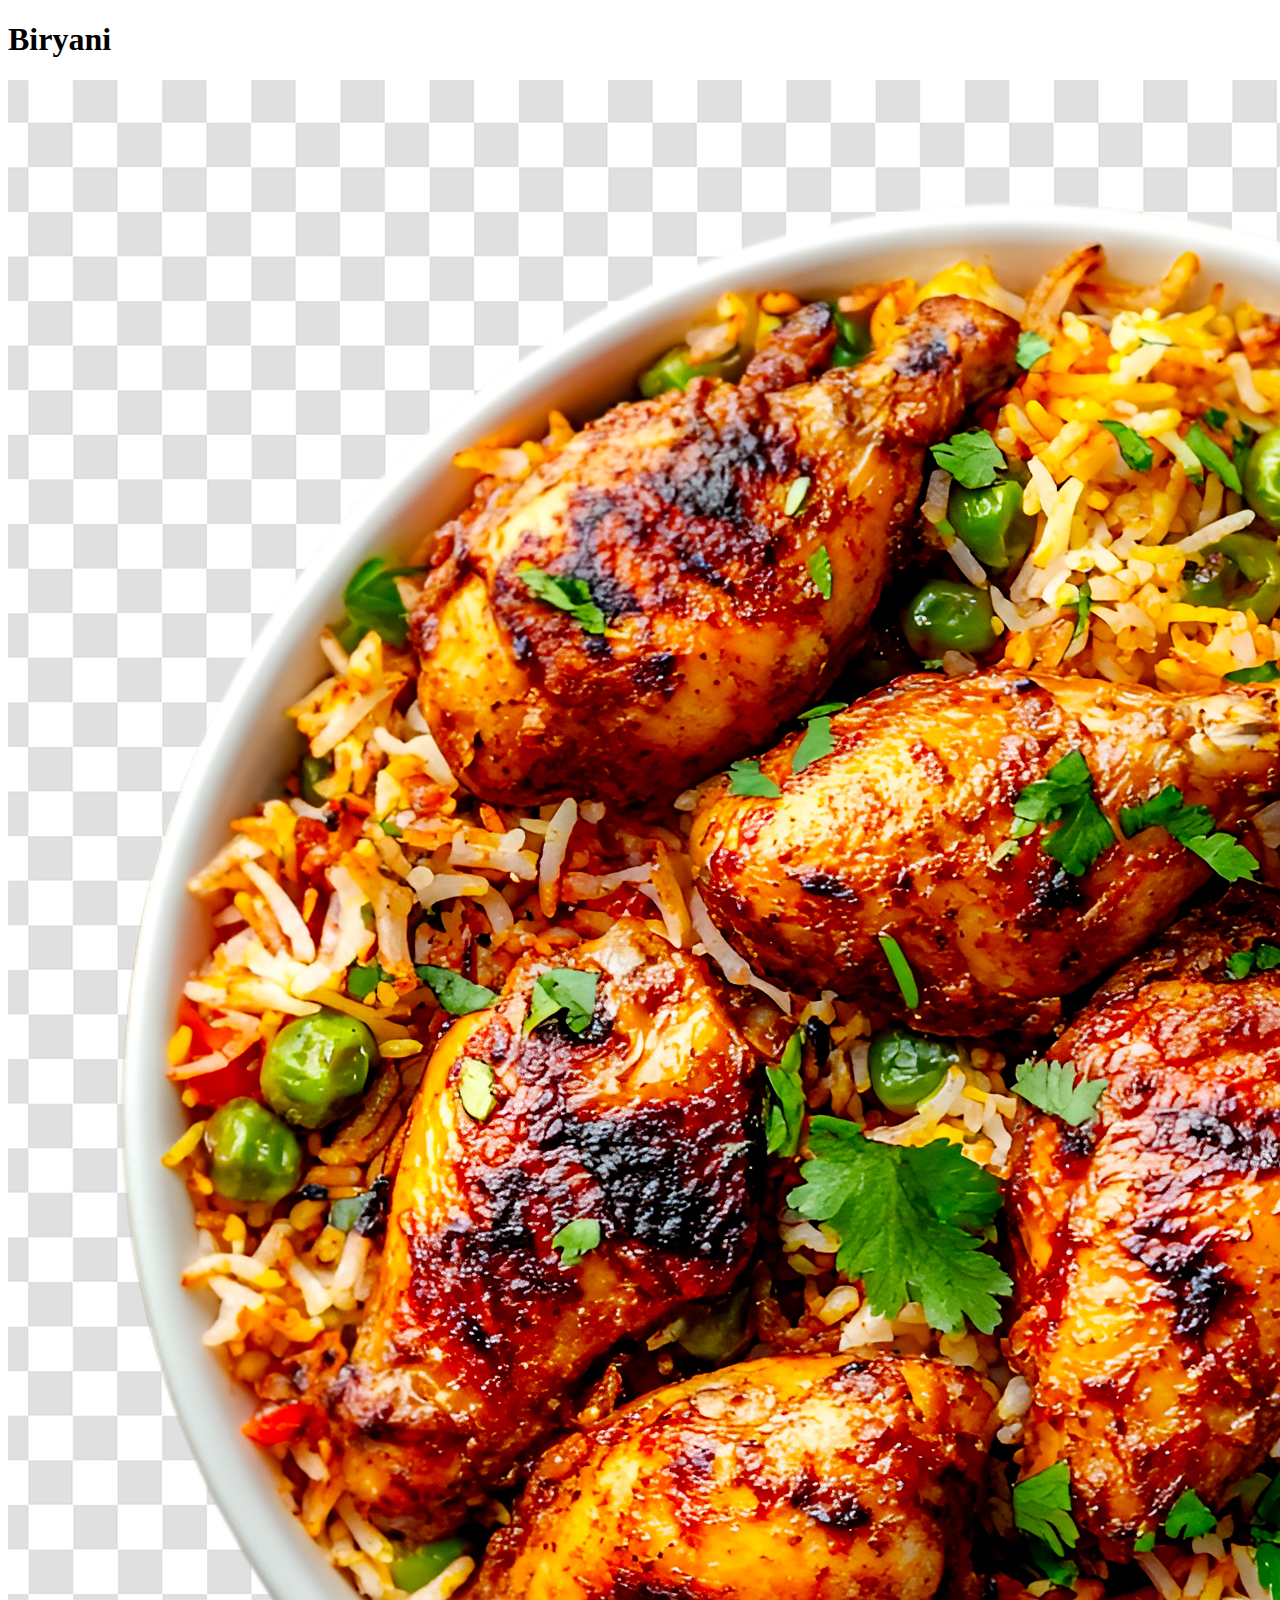
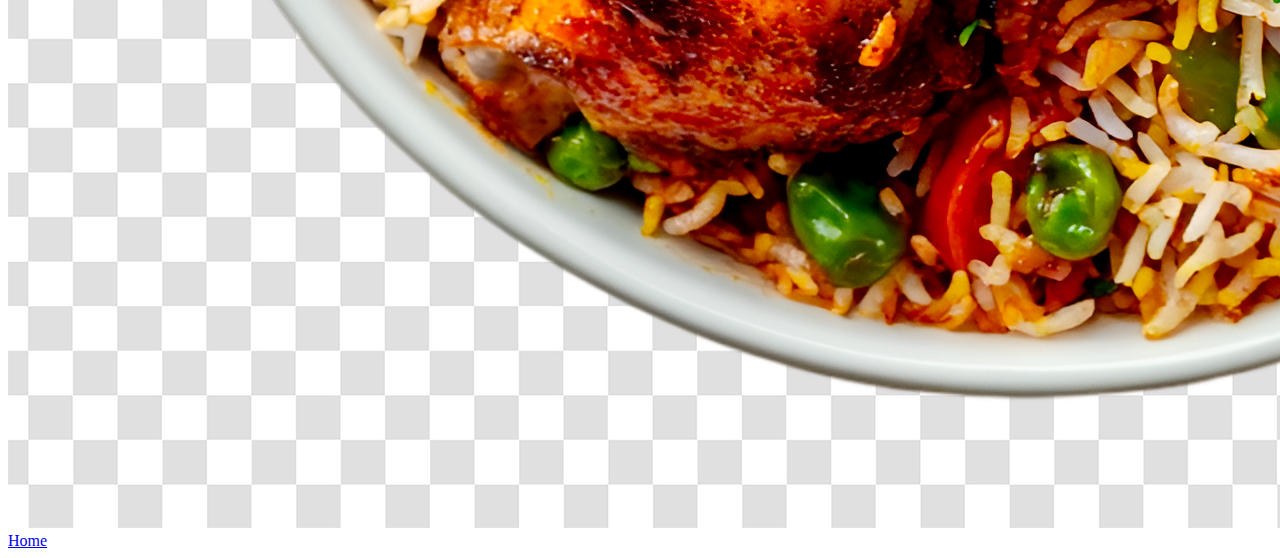
==== recipes/Biryani.html @ ed302f14 "Add image to recipe page" ====
<!DOCTYPE html>
<html lang="en">
<head>
    <meta charset="UTF-8">
    <meta name="viewport" content="width=device-width, initial-scale=1.0">
    <title>Document</title>
</head>
<body>
    <h1>Biryani</h1>
    <img src="./images/Biryani.jpg" alt="Biryani" width="2048" height="2048"> 
    <a href="../index.html">Home</a>
</body>
</html>
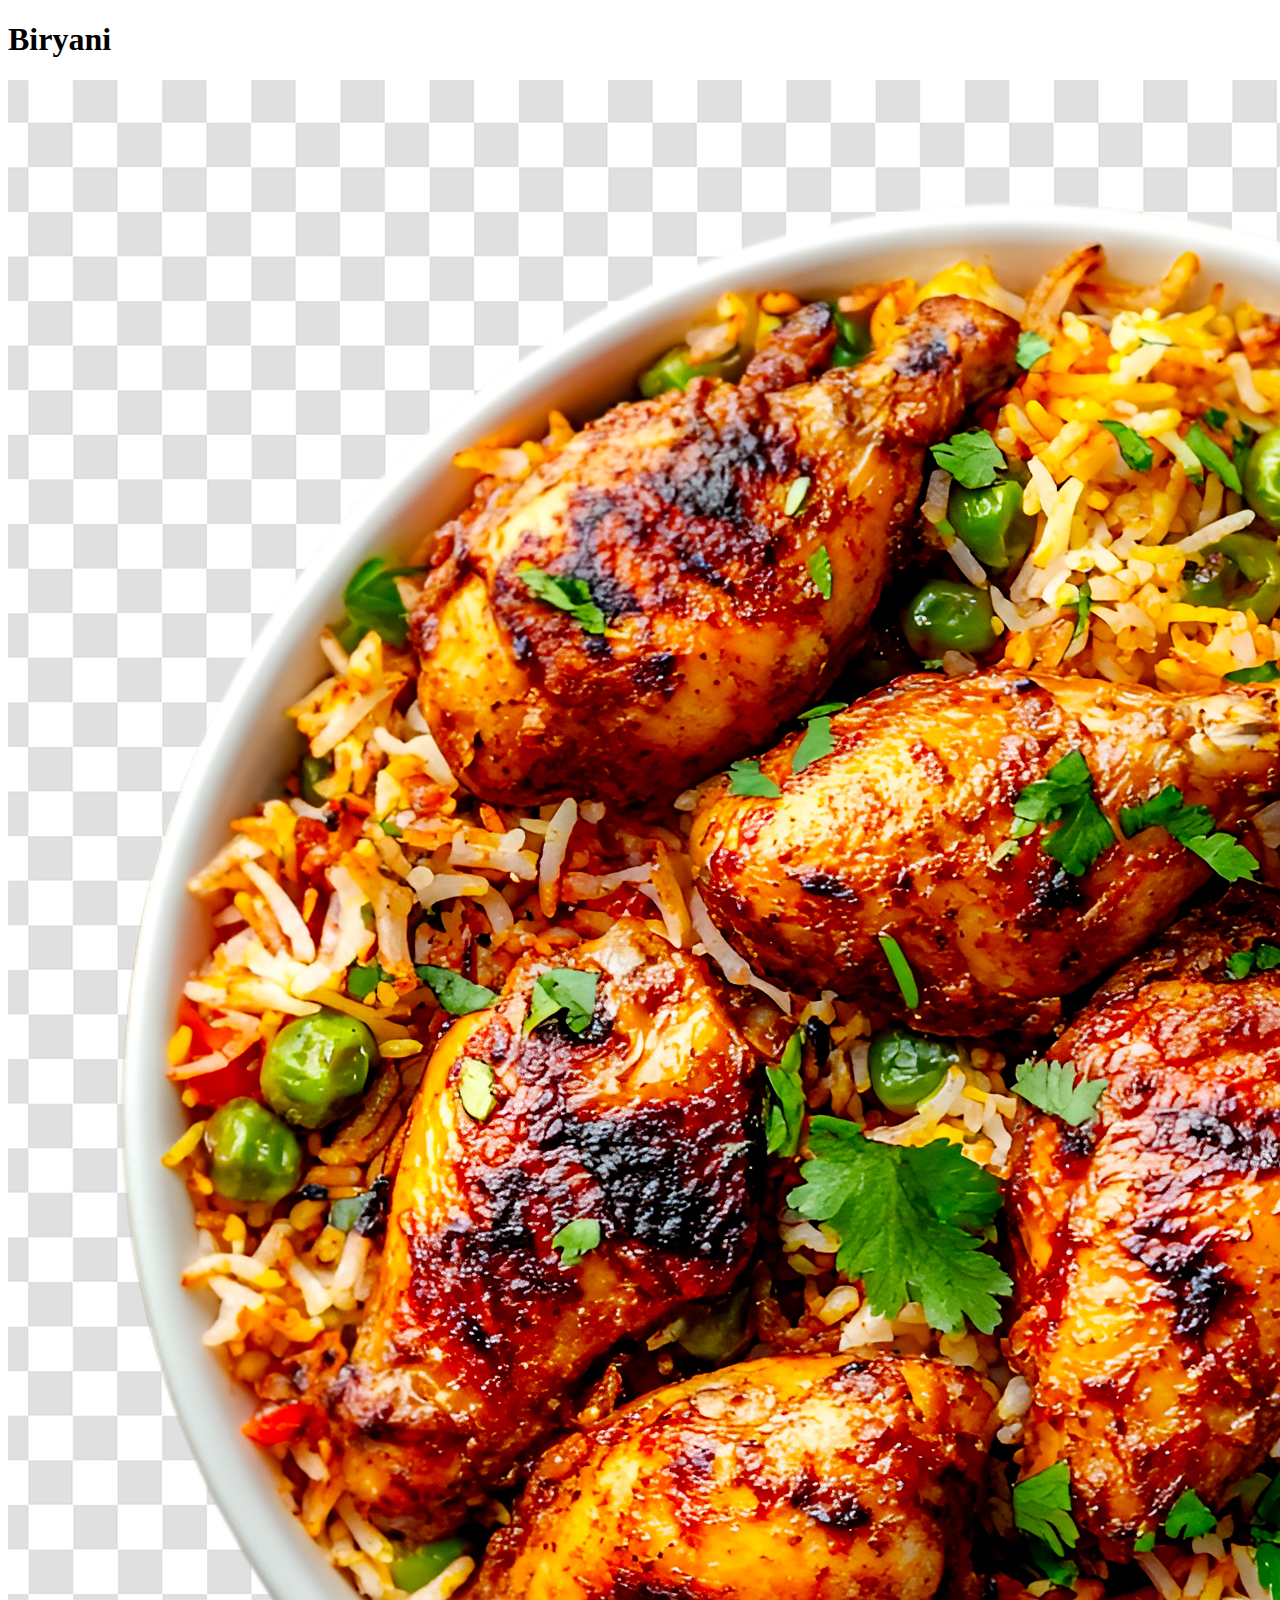
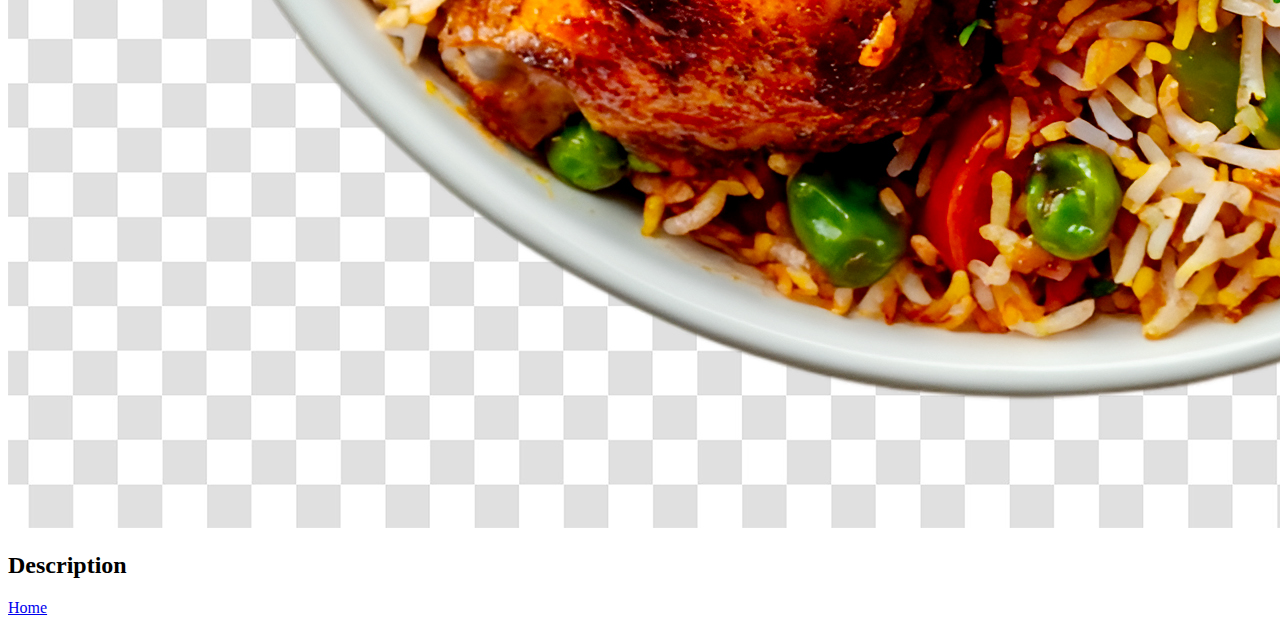
==== commit e8de6a90: "Add Description heading to recipe page" ====
--- a/recipes/Biryani.html
+++ b/recipes/Biryani.html
@@ -7,7 +7,8 @@
 </head>
 <body>
     <h1>Biryani</h1>
-    <img src="./images/Biryani.jpg" alt="Biryani" width="2048" height="2048"> 
+    <img src="./images/Biryani.jpg" alt="Biryani" width="2048" height="2048">
+    <h2>Description</h2> 
     <a href="../index.html">Home</a>
 </body>
 </html>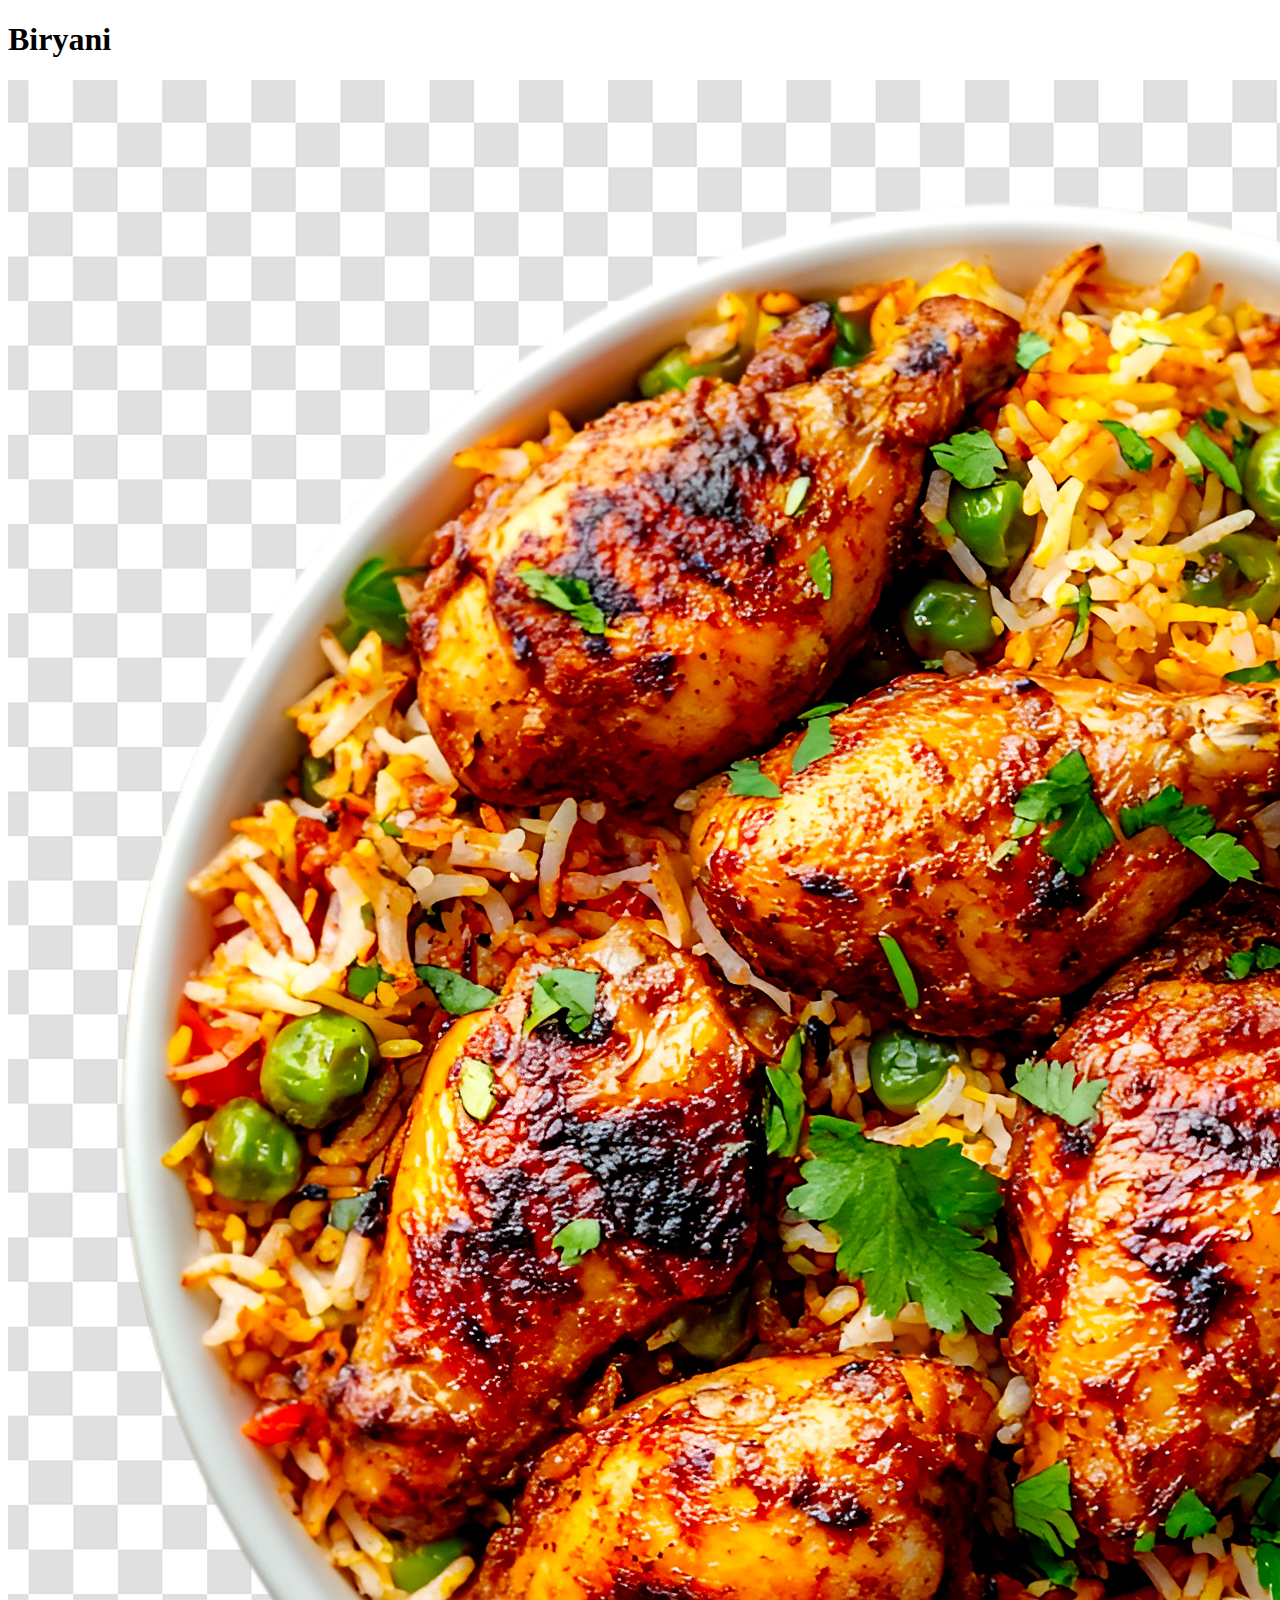
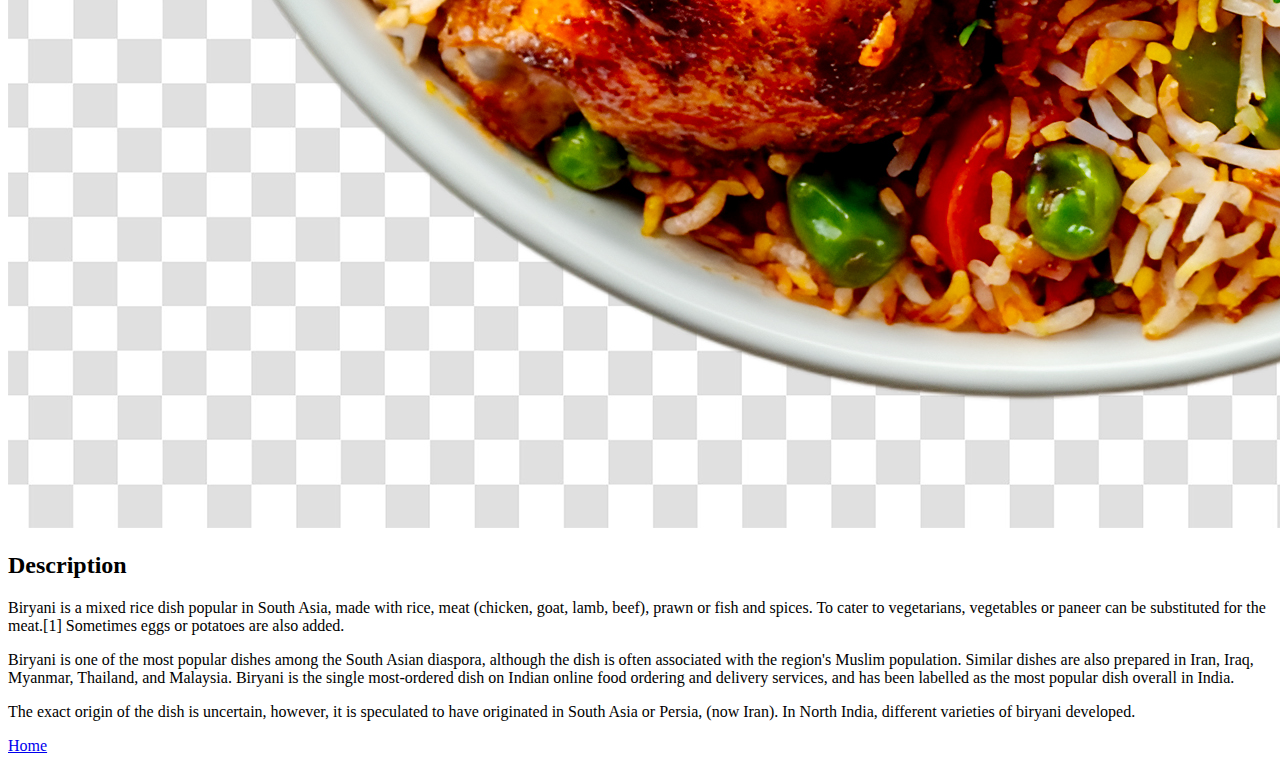
==== commit 320847a9: "Add 3 paragraphs under heading Description" ====
--- a/recipes/Biryani.html
+++ b/recipes/Biryani.html
@@ -9,6 +9,9 @@
     <h1>Biryani</h1>
     <img src="./images/Biryani.jpg" alt="Biryani" width="2048" height="2048">
     <h2>Description</h2> 
+    <p>Biryani is a mixed rice dish popular in South Asia, made with rice, meat (chicken, goat, lamb, beef), prawn or fish and spices. To cater to vegetarians, vegetables or paneer can be substituted for the meat.[1] Sometimes eggs or potatoes are also added.</p>
+    <p>Biryani is one of the most popular dishes among the South Asian diaspora, although the dish is often associated with the region's Muslim population. Similar dishes are also prepared in Iran, Iraq, Myanmar, Thailand, and Malaysia. Biryani is the single most-ordered dish on Indian online food ordering and delivery services, and has been labelled as the most popular dish overall in India.</p>
+    <p>The exact origin of the dish is uncertain, however, it is speculated to have originated in South Asia or Persia, (now Iran). In North India, different varieties of biryani developed.</p>
     <a href="../index.html">Home</a>
 </body>
 </html>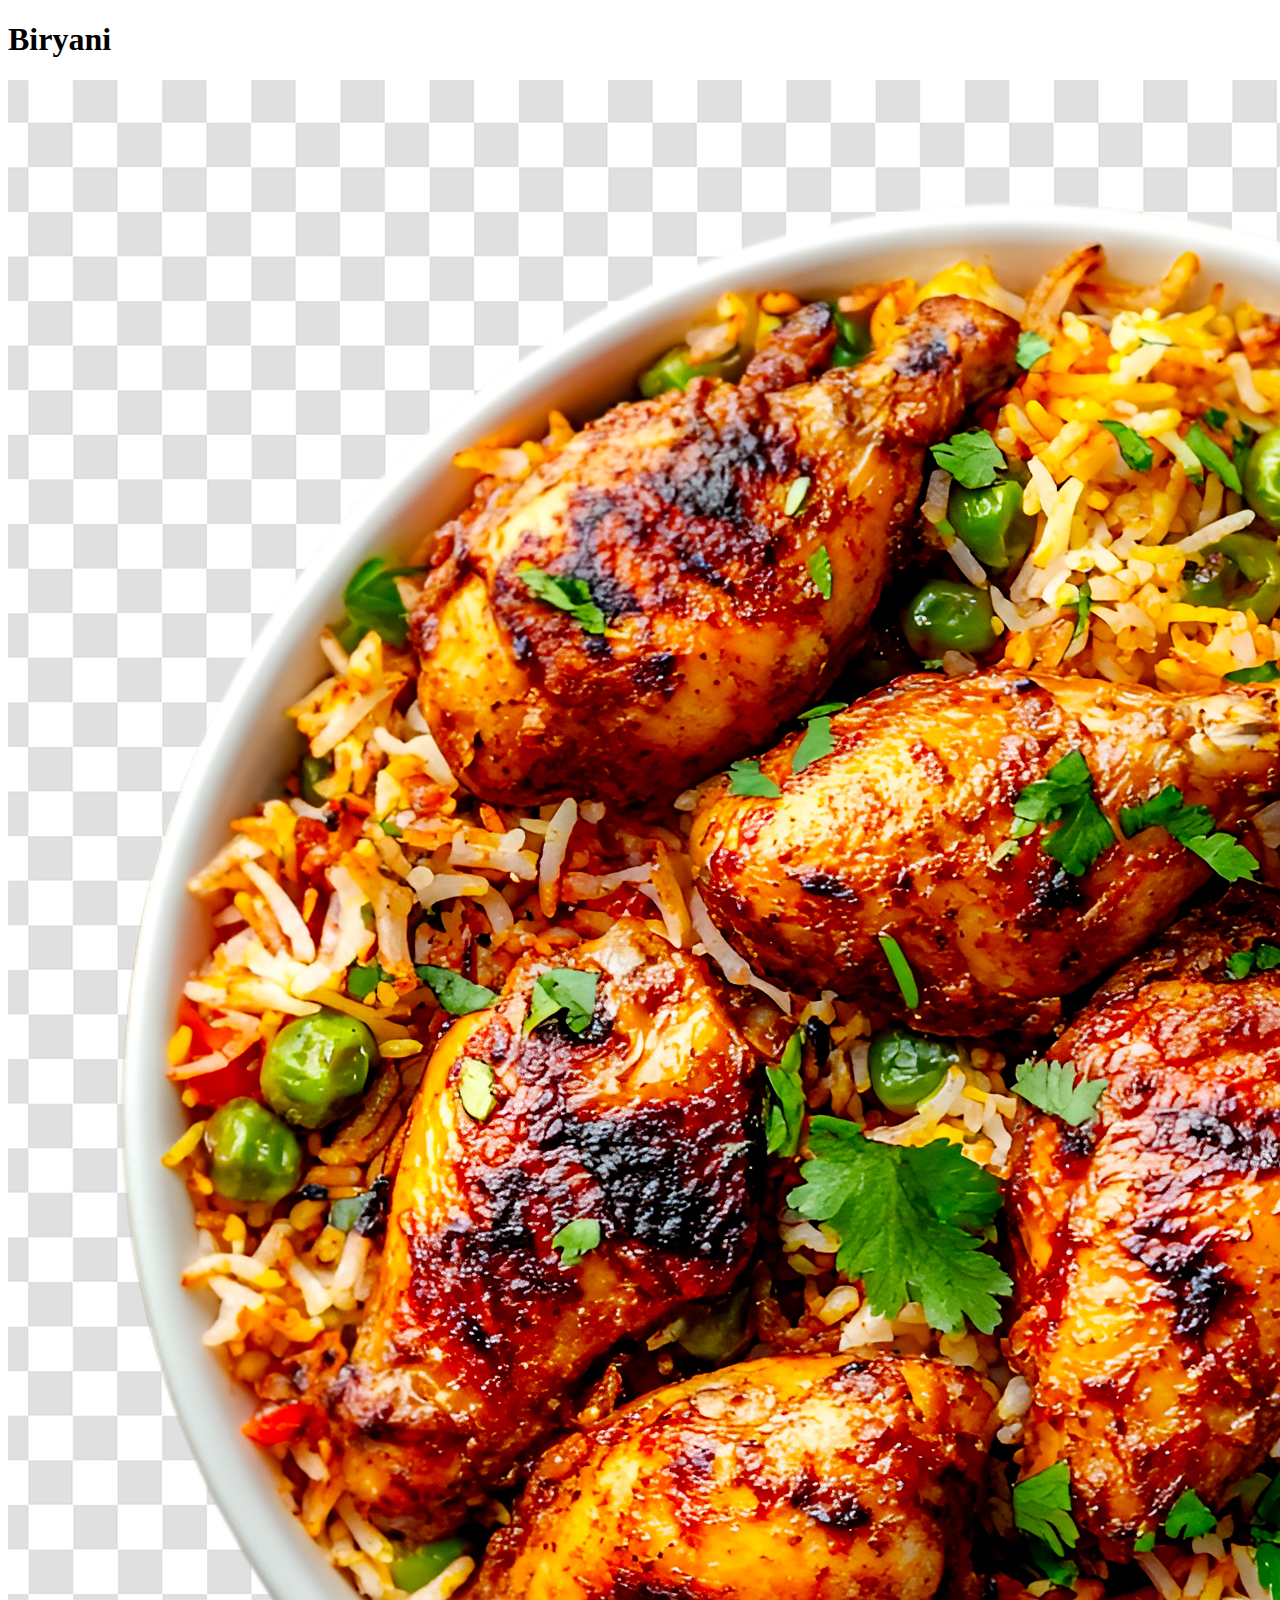
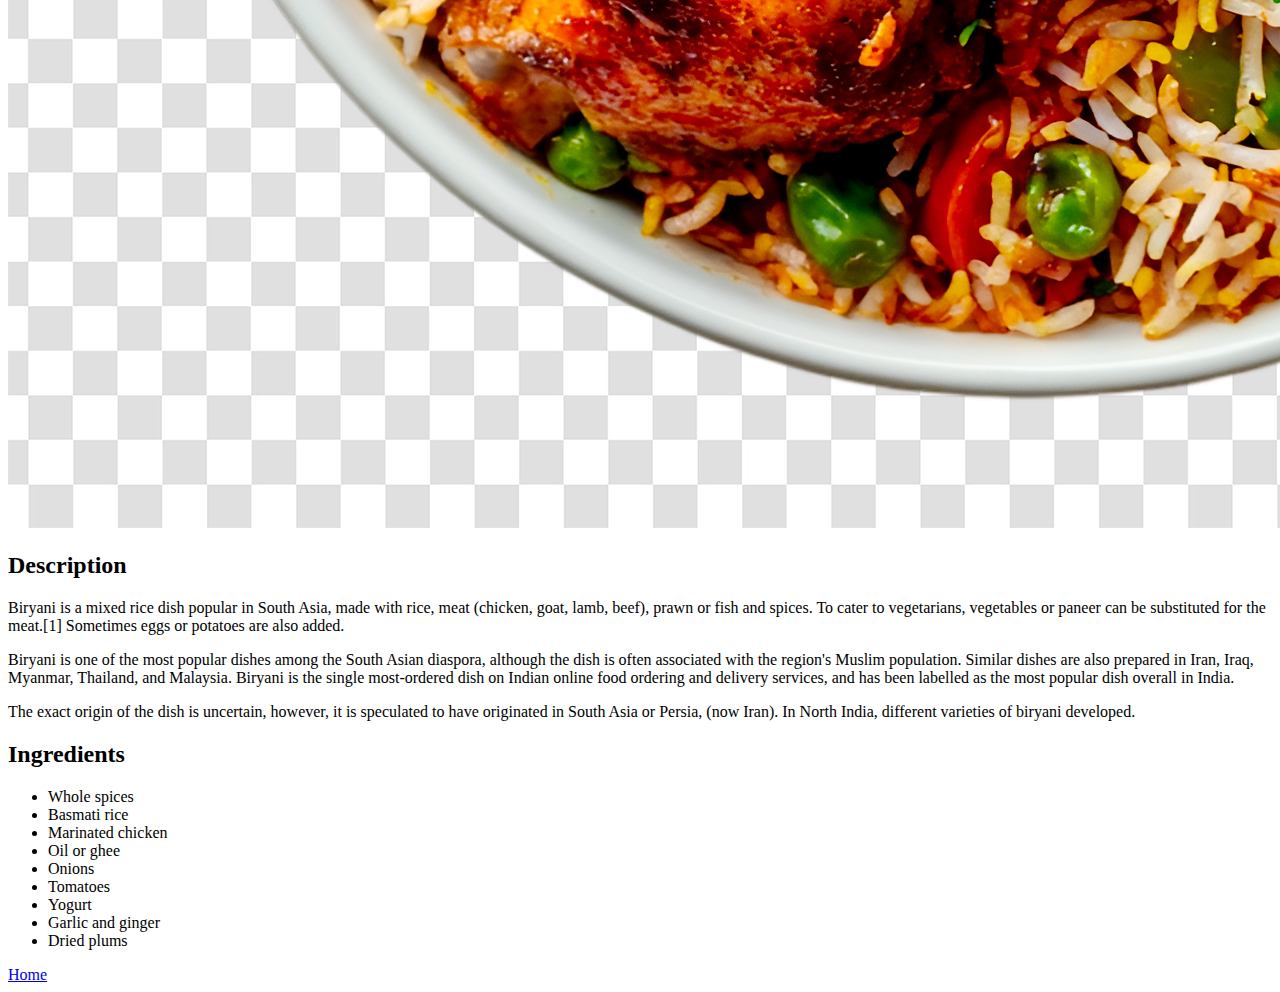
==== commit 1f027d7f: "Add list of ingredients" ====
--- a/recipes/Biryani.html
+++ b/recipes/Biryani.html
@@ -12,6 +12,19 @@
     <p>Biryani is a mixed rice dish popular in South Asia, made with rice, meat (chicken, goat, lamb, beef), prawn or fish and spices. To cater to vegetarians, vegetables or paneer can be substituted for the meat.[1] Sometimes eggs or potatoes are also added.</p>
     <p>Biryani is one of the most popular dishes among the South Asian diaspora, although the dish is often associated with the region's Muslim population. Similar dishes are also prepared in Iran, Iraq, Myanmar, Thailand, and Malaysia. Biryani is the single most-ordered dish on Indian online food ordering and delivery services, and has been labelled as the most popular dish overall in India.</p>
     <p>The exact origin of the dish is uncertain, however, it is speculated to have originated in South Asia or Persia, (now Iran). In North India, different varieties of biryani developed.</p>
+    <h2>Ingredients</h2>
+    <ul>
+        <li>Whole spices</li>
+        <li>Basmati rice</li>
+        <li>Marinated chicken</li>
+        <li>Oil or ghee</li>
+        <li>Onions</li>
+        <li>Tomatoes</li>
+        <li>Yogurt</li>
+        <li>Garlic and ginger</li>
+        <li>Dried plums</li>
+
+    </ul>
     <a href="../index.html">Home</a>
 </body>
 </html>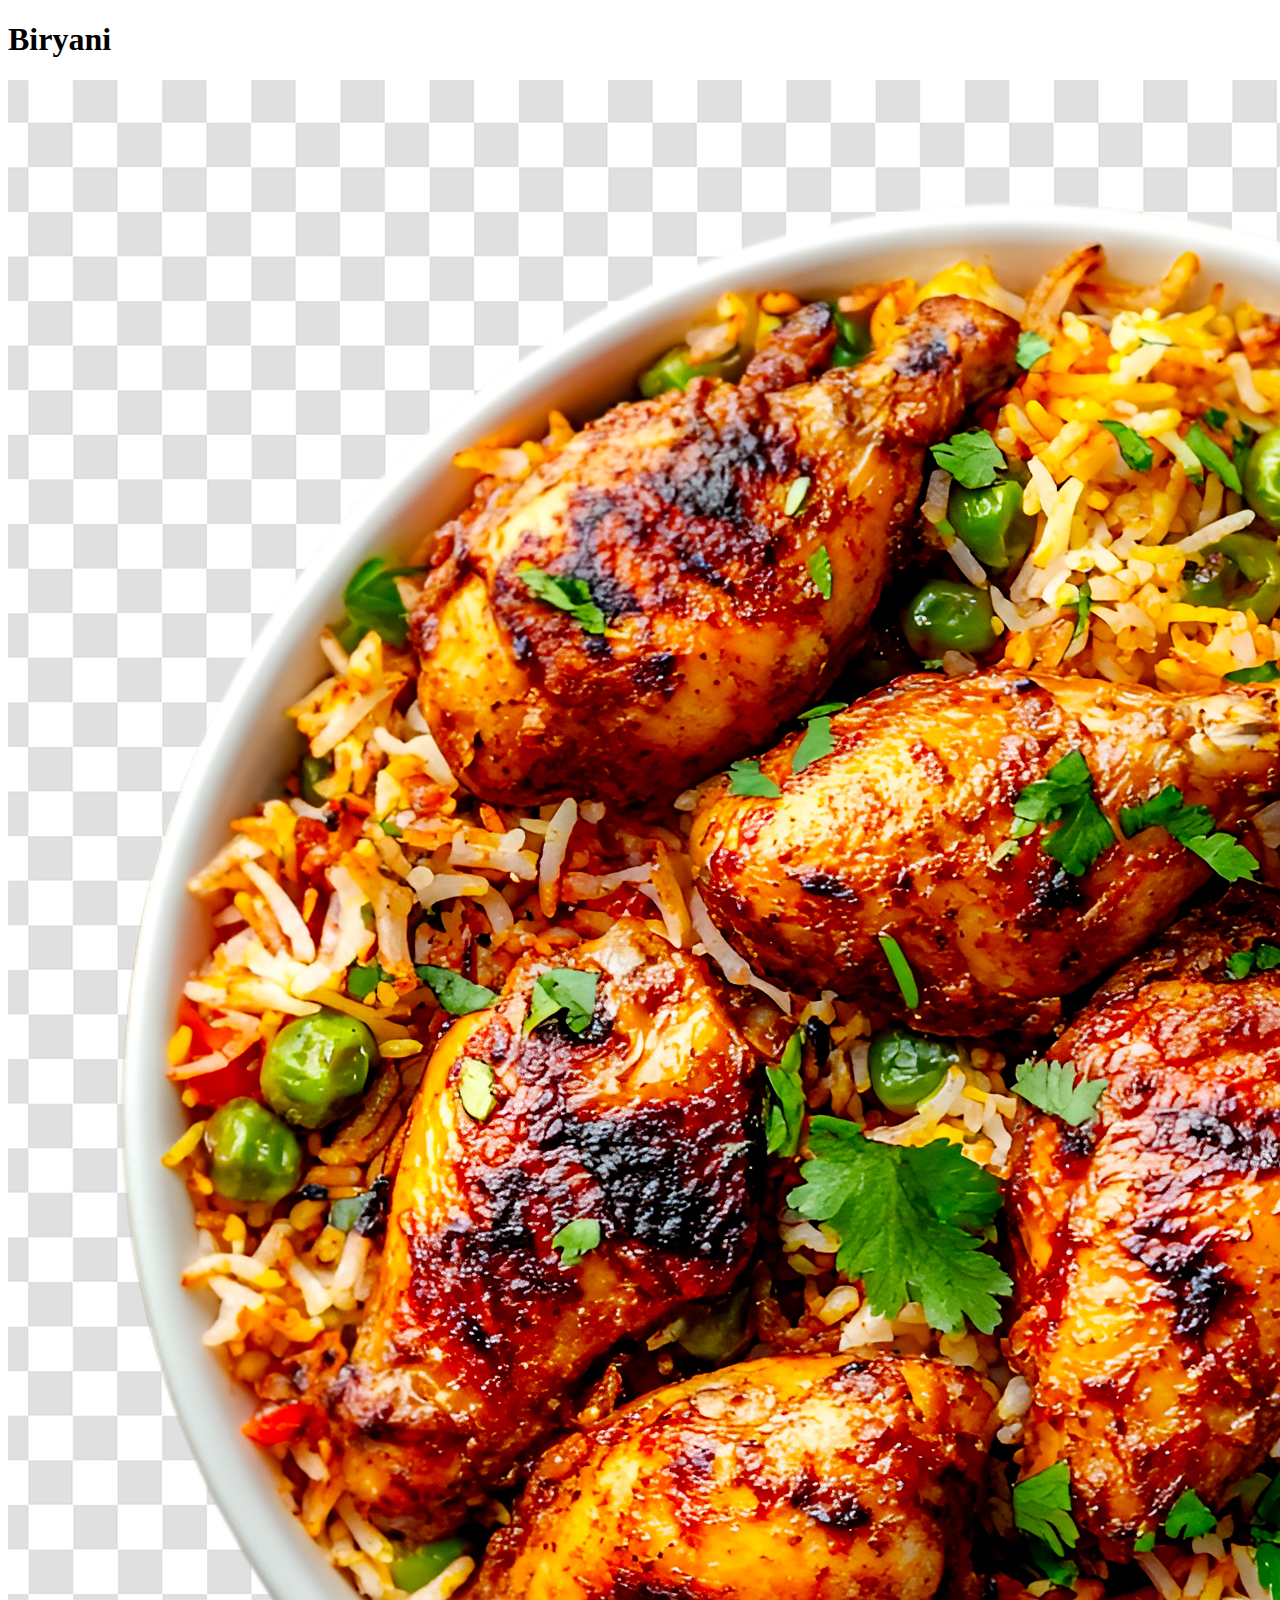
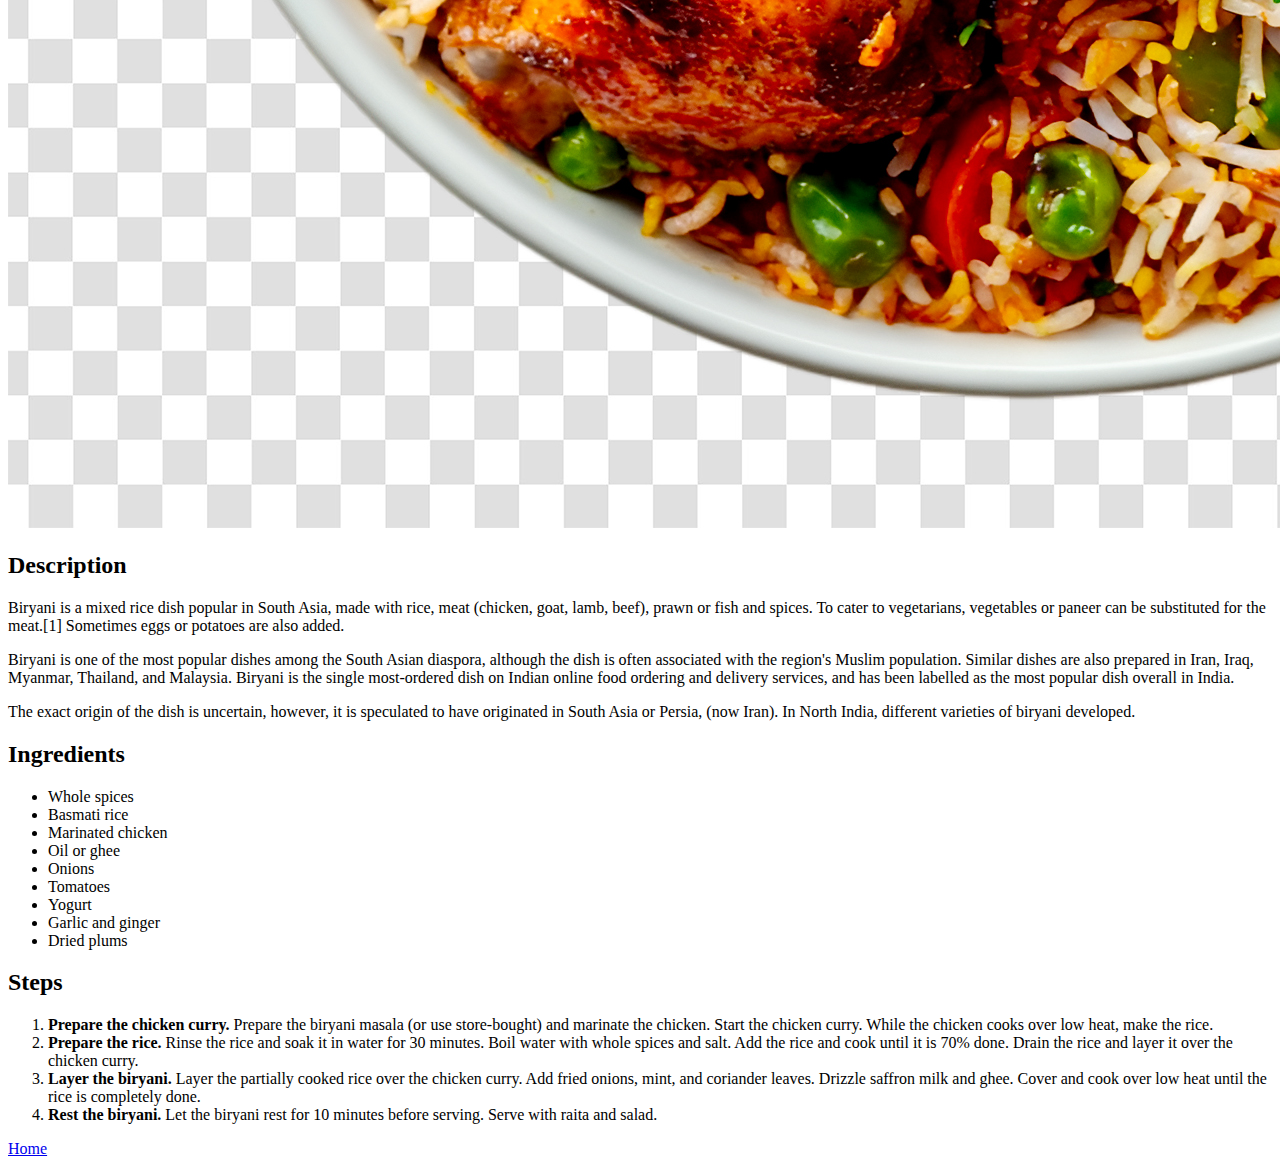
==== commit 80f9f2c1: "Add "steps" heading and lists of steps" ====
--- a/recipes/Biryani.html
+++ b/recipes/Biryani.html
@@ -25,6 +25,13 @@
         <li>Dried plums</li>
 
     </ul>
+    <h2>Steps</h2>
+    <ol>
+        <li><strong>Prepare the chicken curry.</strong> Prepare the biryani masala (or use store-bought) and marinate the chicken. Start the chicken curry. While the chicken cooks over low heat, make the rice.</li>
+        <li><strong>Prepare the rice.</strong> Rinse the rice and soak it in water for 30 minutes. Boil water with whole spices and salt. Add the rice and cook until it is 70% done. Drain the rice and layer it over the chicken curry.</li>
+        <li><strong>Layer the biryani.</strong> Layer the partially cooked rice over the chicken curry. Add fried onions, mint, and coriander leaves. Drizzle saffron milk and ghee. Cover and cook over low heat until the rice is completely done.</li>
+        <li><strong>Rest the biryani.</strong> Let the biryani rest for 10 minutes before serving. Serve with raita and salad.
+    </ol>
     <a href="../index.html">Home</a>
 </body>
 </html>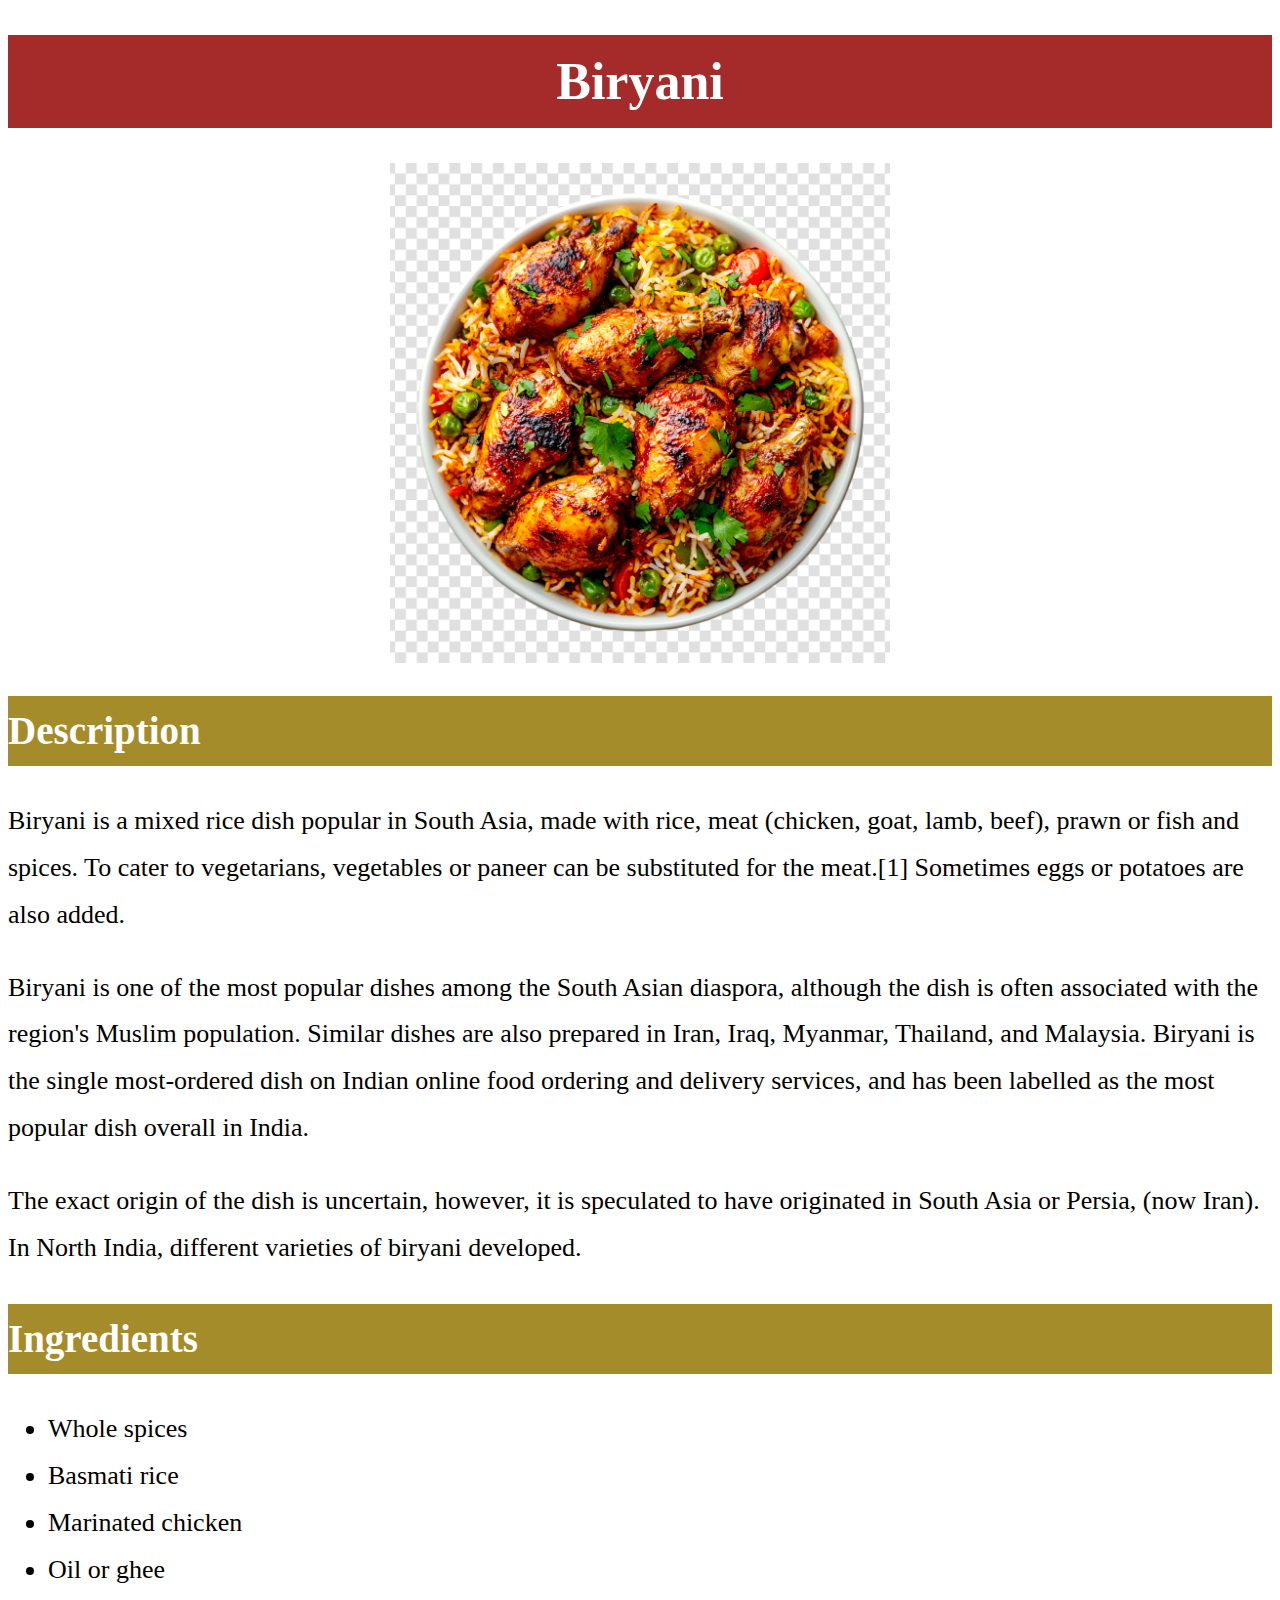
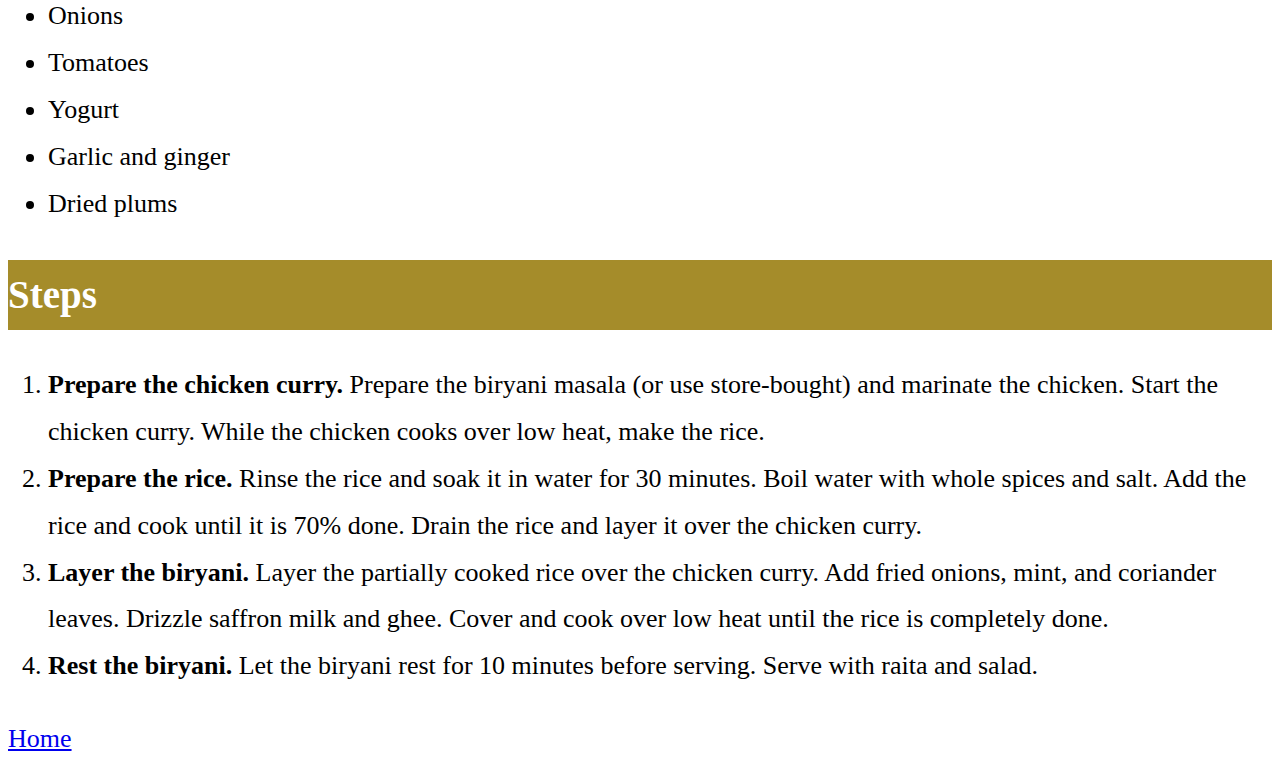
==== commit 8ab37eeb: "Change font size and letter height" ====
--- a/recipes/Biryani.html
+++ b/recipes/Biryani.html
@@ -3,16 +3,17 @@
 <head>
     <meta charset="UTF-8">
     <meta name="viewport" content="width=device-width, initial-scale=1.0">
-    <title>Document</title>
+    <title>Recipes | Biryani</title>
+    <link rel="stylesheet" href="recipes.css">
 </head>
-<body>
-    <h1>Biryani</h1>
-    <img src="./images/Biryani.jpg" alt="Biryani" width="2048" height="2048">
-    <h2>Description</h2> 
+<body class="font">
+    <h1 class="title">Biryani</h1>
+    <img class="image1" src="./images/Biryani.jpg" alt="Biryani">
+    <h2 class="heading">Description</h2> 
     <p>Biryani is a mixed rice dish popular in South Asia, made with rice, meat (chicken, goat, lamb, beef), prawn or fish and spices. To cater to vegetarians, vegetables or paneer can be substituted for the meat.[1] Sometimes eggs or potatoes are also added.</p>
     <p>Biryani is one of the most popular dishes among the South Asian diaspora, although the dish is often associated with the region's Muslim population. Similar dishes are also prepared in Iran, Iraq, Myanmar, Thailand, and Malaysia. Biryani is the single most-ordered dish on Indian online food ordering and delivery services, and has been labelled as the most popular dish overall in India.</p>
     <p>The exact origin of the dish is uncertain, however, it is speculated to have originated in South Asia or Persia, (now Iran). In North India, different varieties of biryani developed.</p>
-    <h2>Ingredients</h2>
+    <h2 class="heading">Ingredients</h2>
     <ul>
         <li>Whole spices</li>
         <li>Basmati rice</li>
@@ -25,7 +26,7 @@
         <li>Dried plums</li>
 
     </ul>
-    <h2>Steps</h2>
+    <h2 class="heading">Steps</h2>
     <ol>
         <li><strong>Prepare the chicken curry.</strong> Prepare the biryani masala (or use store-bought) and marinate the chicken. Start the chicken curry. While the chicken cooks over low heat, make the rice.</li>
         <li><strong>Prepare the rice.</strong> Rinse the rice and soak it in water for 30 minutes. Boil water with whole spices and salt. Add the rice and cook until it is 70% done. Drain the rice and layer it over the chicken curry.</li>
--- a/recipes/recipes.css
+++ b/recipes/recipes.css
@@ -0,0 +1,20 @@
+.image1 {
+    height: auto;
+    width: 500px;
+    display: block;
+    margin-left: auto;
+    margin-right: auto;
+}
+.title {
+    text-align: center;
+    background-color: brown;
+    color: white;
+}
+.heading {
+    background-color: rgb(165, 140, 42);
+    color: white;
+}
+.font {
+    line-height: 1.8;
+    font-size: 26px;
+}
